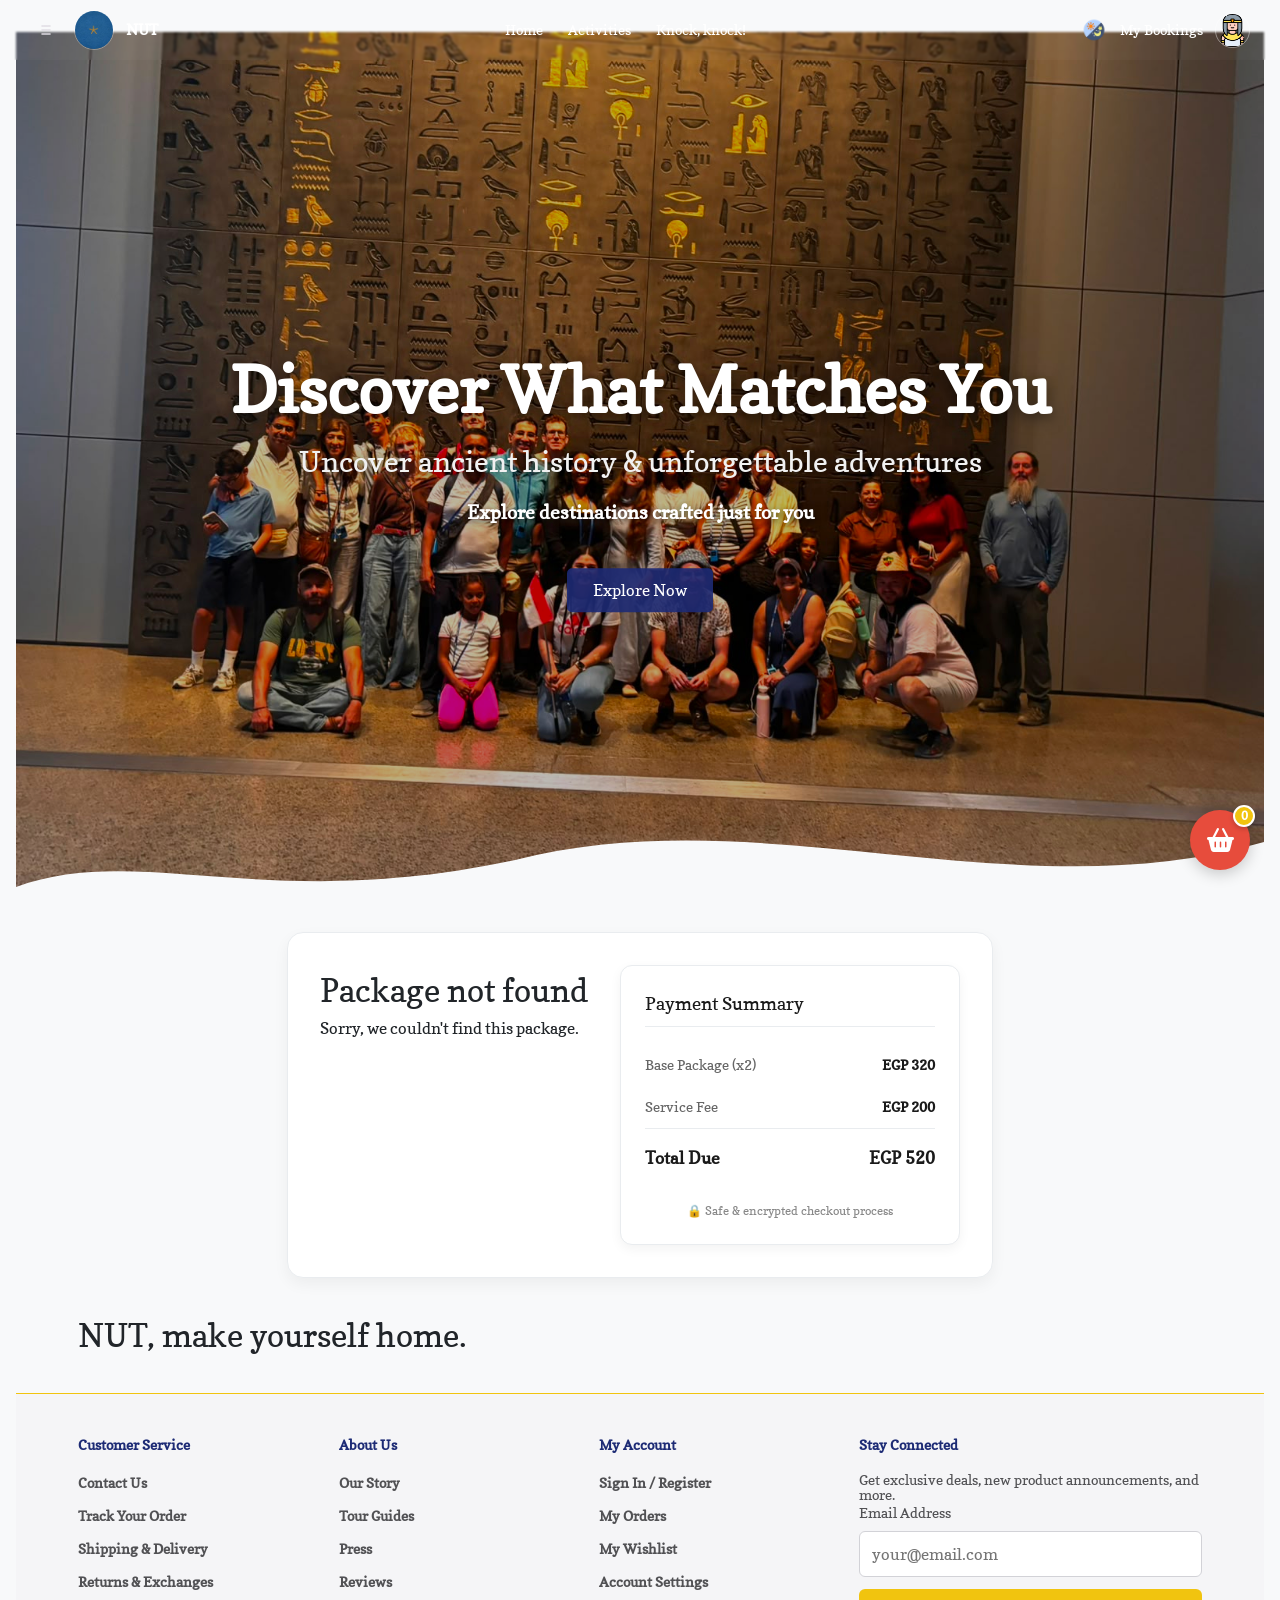
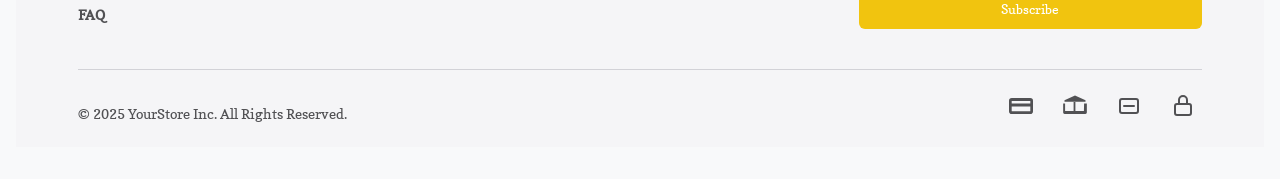
==== package-details.html @ d01fa281 "Initial commit" ====
<!DOCTYPE html>
<html lang="en">
<head>
        <!--Here is the responsive code-->
    <meta charset="UTF-8">
    <meta name="description" content="Free Web tutorials">
    <meta name="keywords" content="HTML, CSS, JavaScript">
    <meta name="author" content="Rachel Saey">
    <meta name="viewport" content="width=device-width, initial-scale=1.0">

    <!--Here is the fonts code-->
    <link rel="preconnect" href="https://fonts.googleapis.com">
    <link rel="preconnect" href="https://fonts.gstatic.com" crossorigin>
    <link href="https://fonts.googleapis.com/css2?family=Copse&display=swap" rel="stylesheet">

    <!--Style sheet-->
        <link rel="icon" type="image/x-icon" href="icons/logo-icon.jpeg">
     <link rel="stylesheet" href="style/global.css">
     <link rel="stylesheet" href="style/home-nav-bar.css">
    <link rel="stylesheet" href="style/hero-section.css">
     <link rel="stylesheet" href="style/packages-details.css">
    <link rel="stylesheet" href="https://cdnjs.cloudflare.com/ajax/libs/font-awesome/6.4.0/css/all.min.css">
    
        <title>Destination</title>
</head>
<body>

<canvas id="starfield"></canvas>

<!--Navigation Bar-->
<nav class="nav-flex" id="mainNav">
    <div class="left-section">
        <div class="side-bar">
            <img class="js-sided-bar" src="icons/side-bar-icon - Copy.png" alt="bar icon">
            <img title="glimmers" src="icons/logo-icon.jpeg" alt="logo icon">
            <a href="home.html"><p>NUT</p></a>
        </div>
        <div class="logo-image"></div>
    </div>

    <div class="middle-section">
        <ul class="middle-list">
            <a href="home.html"><li>Home</li></a>
            <a href="activities.html"><li>Activities</li></a>
            <li class="knock-knock">Knock, knock!</li>
        </ul>
    </div>

    <div class="right-section">
        <button class="theme-toggle" id="themeToggle" aria-label="Toggle theme">
            <span class="theme-icon">
                <img src="/images/dark-mood-images/icon/day-and-night.png" alt="theme icon">
            </span>
        </button>

        <p class="my-bookings">My Bookings</p>
        <div class="account">
            <i><img src="icons/egyptian.png" alt="profile-picture"></i>
        </div>
    </div>
</nav>

    <!--sided bar-->
<div class="sidebar-wrapper js-sidebar" id="sidebar">
    <div class="sidebar-top">
        <div class="sidebar-header">
            <h3>Menu</h3>
            <button class="close-sidebar-btn js-close-sidebar" id="closeSidebar">&times;</button>
        </div>
        <ul class="sidebar-links">
            <li><a href="home.html">Home</a></li>
            <li><a href="activities.html">Activities</a></li>
            <li><a href="contact.html">Contact</a></li>
            <li><a href="#">Knock, knock</a></li>
        </ul>
    </div>

    <div class="sidebar-bottom">
        <ul class="sidebar-links-bottom">
            <li><a href="#">Settings</a></li>
            <li><a href="#">Profile</a></li>
            <li><a href="#">Logout</a></li>
        </ul>
    </div>
</div>
<div class="sidebar-overlay" id="sidebarOverlay"></div>

<!-- Sub-page Hero Section -->
<div class="hero-section-container">
    <div class="hero-background-image packages-hero-bg"></div>
    <div class="hero-image-overlay"></div>
    
    <div class="hero-content">
        <h1>Discover What Matches You</h1>
        <h2>Uncover ancient history & unforgettable adventures</h2>
        <p>Explore destinations crafted just for you</p>
        <button class="hero-explore-btn">
            Explore Now
        </button>
    </div>

    <!-- Wave Divider -->
<svg width="0" height="0" style="position: absolute;">
      <defs>
        <clipPath id="hero-wave-clip" clipPathUnits="objectBoundingBox">
          <path d="M 0,0 L 1,0 L 1,0.9 C 0.8,0.98 0.6,0.85 0.4,0.92 C 0.2,0.98 0.1,0.9 0,0.95 Z" />
        </clipPath>
      </defs>
    </svg>
</div>

<div class="packages-details-container">
    
  <!-- Left Column: Main Package Content -->
  <main class="packages-main-content js-packages-main-content">

  </main>

  <!-- Right Column: Sticky Payment & Price Breakdown Sidebar -->
  <aside class="packages-sidebar">
    <div class="packages-payment-card">
      <h3>Payment Summary</h3>
      
      <table class="packages-payment-table">
        <tbody>
<tr>
    <td class="js-base-package">
        Base Package (x2)
    </td>

    <td class="amount js-base-price">
        EGP 320
    </td>
</tr>

<tr>
    <td>
        Service Fee
    </td>

    <td class="amount js-service-fee">
        EGP 200
    </td>
</tr>

<tfoot>
    <tr class="total-row">

        <td>
            Total Due
        </td>

        <td class="amount js-total-due">
            EGP 520
        </td>

    </tr>
</tfoot>
      </table>

      <p class="packages-payment-note">🔒 Safe & encrypted checkout process</p>
    </div>
  </aside>

</div>

<!--all pages footer-->
<main>
        <div class="container main-content">
            <h1>NUT, make yourself home.</h1>
        </div>
    </main>

<footer class="footer-ecom" role="contentinfo">
    <div class="container">
        <div class="footer-ecom__main">
            <div class="footer-ecom__links">
                <h3 class="footer-ecom__heading">Customer Service</h3>
                <ul>
                    <li><a href="#">Contact Us</a></li>
                    <li><a href="#">Track Your Order</a></li>
                    <li><a href="#">Shipping & Delivery</a></li>
                    <li><a href="#">Returns & Exchanges</a></li>
                    <li><a href="#">FAQ</a></li>
                </ul>
            </div>
            <div class="footer-ecom__links">
                <h3 class="footer-ecom__heading">About Us</h3>
                <ul>
                    <li><a href="#">Our Story</a></li>
                    <li><a href="#">Tour Guides</a></li>
                    <li><a href="#">Press</a></li>
                    <li><a href="#">Reviews</a></li>
                </ul>
            </div>
            <div class="footer-ecom__links">
                <h3 class="footer-ecom__heading">My Account</h3>
                <ul>
                    <li><a href="#">Sign In / Register</a></li>
                    <li><a href="#">My Orders</a></li>
                    <li><a href="#">My Wishlist</a></li>
                    <li><a href="#">Account Settings</a></li>
                </ul>
            </div>
            <div class="footer-ecom__newsletter">
                <h3 class="footer-ecom__heading">Stay Connected</h3>
                <p>Get exclusive deals, new product announcements, and more.</p>
                <form class="footer-ecom__newsletter-form">
                    <label for="newsletter-email">Email Address</label>
                    <input type="email" id="newsletter-email" class="footer-ecom__newsletter-input" placeholder="your@email.com">
                    <button type="submit" class="footer-ecom__newsletter-button">Subscribe</button>
                </form>
            </div>
        </div>
        <div class="footer-ecom__bottom">
            <p class="footer-ecom__copyright">&copy; 2025 YourStore Inc. All Rights Reserved.</p>
            <div class="footer-ecom__payment-icons" aria-label="Accepted payment methods">
                <ul>
                    <li><svg role="img" viewBox="0 0 24 24" xmlns="http://www.w3.org/2000/svg"><title>Credit Card</title><path d="M21.18,3.93H2.82A2.82,2.82,0,0,0,0,6.75v10.5A2.82,2.82,0,0,0,2.82,20.07H21.18A2.82,2.82,0,0,0,24,17.25V6.75A2.82,2.82,0,0,0,21.18,3.93Zm-18.36,3H21.18a.14.14,0,0,1,.14.14V9.6H2.68V7.07A.14.14,0,0,1,2.82,6.93Zm18.36,10.32H2.82a.14.14,0,0,1-.14-.14V12.42H21.32v4.69A.14.14,0,0,1,21.18,17.25Z"/></svg></li>
                    <li><svg role="img" viewBox="0 0 24 24" xmlns="http://www.w3.org/2000/svg"><title>Bank Transfer</title><path d="M12,1.5,1.5,6.23v1.44H22.5V6.23Zm8.91,15.5H12.4v-9H10.6v9H2.09V9.6H.15v9a1.44,1.44,0,0,0,1.44,1.44H22.41a1.44,1.44,0,0,0,1.44-1.44v-9H21.09Z"/></svg></li>
                    <li><svg role="img" viewBox="0 0 24 24" xmlns="http://www.w3.org/2000/svg"><title>Digital Wallet</title><path d="M19,4H5A3,3,0,0,0,2,7V17a3,3,0,0,0,3,3H19a3,3,0,0,0,3-3V7A3,3,0,0,0,19,4Zm1,13a1,1,0,0,1-1,1H5a1,1,0,0,1-1-1V7A1,1,0,0,1,5,6H19a1,1,0,0,1,1,1Z M17,11H7a1,1,0,0,0,0,2H17a1,1,0,0,0,0-2Z"/></svg></li>
                    <li><svg role="img" viewBox="0 0 24 24" xmlns="http://www.w3.org/2000/svg"><title>Secure Payment</title><path d="M18,9H17V6A5,5,0,0,0,7,6V9H6a3,3,0,0,0-3,3v7a3,3,0,0,0,3,3H18a3,3,0,0,0,3-3V12A3,3,0,0,0,18,9ZM9,6a3,3,0,0,1,6,0V9H9Zm10,13a1,1,0,0,1-1,1H6a1,1,0,0,1-1-1V12a1,1,0,0,1,1-1H18a1,1,0,0,1,1,1Z"/></svg></li>
                </ul>
            </div>
        </div>
    </div>
</footer>

  <!--float cart-->
    <div class="floating-cart">
        <i class="fa-solid fa-basket-shopping"></i>
        <span class="cart-badge">0</span>
    </div>
    <script type="module" src="scripts/main.js"></script>
    <script type="module" src="scripts/package-details.js"></script>
</body>
</html>
---- style/global.css ----
* {
    margin: 0;
    padding: 0;
    box-sizing: border-box;
    font-family: "Copse", serif;
    font-weight: 400;
    font-style: normal;
}

*, *:before, *:after {
    box-sizing: inherit;
}

html {
    scroll-behavior: smooth;
}

body {
    margin: 0;
    padding: 0;
    overflow-x: hidden;
    display: flex;
    flex-direction: column;
    min-height: 100vh;
    background-color: #fff;
}
#starfield {
  position: fixed;
  top: 0;
  left: 0;
  width: 100%;
  height: 100%;
  z-index: -1;
  pointer-events: none;
  opacity: 0; 
  transition: opacity 0.4s ease; 
}

body.dark-theme #starfield {
  opacity: 1;
}

.content {
  position: relative;
  z-index: 1;
  text-align: center;
  margin-top: 20%;
}
body.dark-theme {
    background-color: #333;
}
body, html {
    max-width: 100%;
    overflow-x: hidden;
}

:root {
    --title-color: #333;
    --title-weight: 700;
    --button-bg: #f1c40f;
    --text-color: #515154;
    --offer-color: rgb(235, 90, 90);
    --title-size: clamp(1.3rem, 4vw, 2rem);
    --price-place: #1d2b75;
    }
        

a {
    text-decoration: none;
    transition: color 0.3s ease;
    font-weight: 700;
}


/* Floating Cart Container */
.floating-cart {
    position: fixed;
    bottom: 30px;      
    right: 30px;       
    width: 60px;
    height: 60px;
    background-color: #e74c3c; 
    border-radius: 50%;        
    display: flex;
    align-items: center;
    justify-content: center;
    box-shadow: 0 4px 15px rgba(0, 0, 0, 0.2);
    cursor: pointer;
    z-index: 9999;             
    transition: all 0.3s ease;
}


.floating-cart i {
    color: #ffffff;
    font-size: 1.5rem;
}

.cart-badge {
    position: absolute;
    top: -5px;     
    right: -5px;  
    background-color: var(--button-bg); 
    color: #ffffff;
    font-size: 0.75rem;
    font-weight: bold;
    min-width: 22px;
    height: 22px;
    border-radius: 50%;
    display: flex;
    align-items: center;
    justify-content: center;
    padding: 2px;
    box-sizing: border-box;
    border: 2px solid #ffffff; 
    box-shadow: 0 2px 5px rgba(0,0,0,0.2);
}


.floating-cart:hover {
    transform: scale(1.1);
    background-color: #c0392b; 
}

/*side bar*/
.sidebar-wrapper {
    position: fixed;
    top: 0;
    left: 0;
    width: 280px;
    height: 100vh;
    background-color: #ffffff;
    opacity: 0.9;
    box-shadow: 4px 0 15px rgba(0, 0, 0, 0.1);
    z-index: 2000; 
    display: none; 
    flex-direction: column;
    justify-content: space-between; 
    box-sizing: border-box;
    transition: all 0.3s ease;
}


.sidebar-header {
    display: flex;
    justify-content: space-between;
    align-items: center;
    padding: 20px;
    border-bottom: 1px solid #f0f0f0;
}

.sidebar-header h3 {
    margin: 0;
    color: #1d2b75; 
    font-size: 1.2rem;
}

.close-sidebar-btn {
    background: none;
    border: none;
    font-size: 1.8rem;
    color: #555;
    cursor: pointer;
    transition: color 0.2s;
}
.close-sidebar-btn:hover {
    color: rgb(235, 90, 90);
}


.sidebar-links, .sidebar-links-bottom {
    list-style: none;
    padding: 0;
    margin: 0;
}

.sidebar-links {
    padding: 15px 0;
    max-height: calc(100vh - 250px);
    overflow-y: auto; 
}

.sidebar-links li a, .sidebar-links-bottom li a {
    display: block;
    padding: 12px 25px;
    text-decoration: none;
    color: #555;
    font-weight: 500;
    font-size: 0.95rem;
    transition: all 0.2s ease;
}


.sidebar-links li a:hover, .sidebar-links-bottom li a:hover {
    background-color: #f9f9f9;
    color: #f1c40f; 
    padding-left: 30px; 
}


.sidebar-bottom {
    padding: 15px 0;
    border-top: 1px solid #f0f0f0;
    background-color: #fcfcfc; 
}


.sidebar-wrapper.active {
    display: flex; 
}


.sidebar-overlay {
    position: fixed;
    top: 0;
    left: 0;
    width: 100vw;
    height: 100vh;
    background-color: rgba(0, 0, 0, 0.4);
    z-index: 1999; 
    display: none;
}
.sidebar-overlay.active {
    display: block;
}

/*footer*/
    :root {
            --footer-bg: #f5f5f7;
            --footer-text: #515154;
            --footer-heading: #1d2b75;
            --footer-link-hover: #f1c40f;
            --footer-border: #d2d2d7;
            --form-button-bg: #f1c40f;
            --form-button-text: #ffffff;
        }
        
    main {
            flex-grow: 1;
        }


    .container {
            width: 90%;
            max-width: 1200px;
            margin-left: auto;
            margin-right: auto;
        }

        .main-content {
            padding: 2rem 0;
        }
        .container p {
            margin-top: 10px;
            line-height: 15px;
        }

        /* FOOTER STYLES START HERE */
        
        .footer-ecom {
            background-color: var(--footer-bg);
            color: var(--footer-text);
            font-size: 0.875rem;
            line-height: 1.5;
            padding-top: 2.5rem;
            border-top: 1px solid #f1c40f;
        }

        .footer-ecom__main {
            display: grid;
            grid-template-columns: 1fr;
            gap: 2rem;
            padding-bottom: 2.5rem;
            border-bottom: 1px solid var(--footer-border);
        }
        
        .footer-ecom__heading {
            color: var(--footer-heading);
            font-size: 0.9rem;
            font-weight: 600;
            margin: 0 0 1rem 0;
        }
        
        .footer-ecom__links ul { margin: 0; padding: 0; list-style: none; }
        .footer-ecom__links li:not(:last-child) { margin-bottom: 0.75rem; }
        .footer-ecom__links a { color: var(--footer-text); text-decoration: none; }
        .footer-ecom__links a:hover { color: var(--footer-link-hover); text-decoration: underline; }
        
        .footer-ecom__newsletter-form { display: flex; flex-direction: column; }
        .footer-ecom__newsletter-input {
            width: 100%;
            padding: 0.75rem;
            border: 1px solid var(--footer-border);
            border-radius: 6px;
            font-size: 1rem;
            margin: 0.5rem 0 0.75rem 0;
            box-sizing: border-box;
        }
        .footer-ecom__newsletter-button {
            background-color: var(--form-button-bg);
            color: var(--form-button-text);
            border: none;
            padding: 0.75rem;
            border-radius: 6px;
            font-weight: 500;
            cursor: pointer;
            transition: opacity 0.2s;
        }
        .footer-ecom__newsletter-button:hover { opacity: 0.85; }

        .footer-ecom__bottom {
            padding: 1.5rem 0;
            display: flex;
            flex-direction: column;
            align-items: center;
            gap: 1.5rem;
        }
        
        .footer-ecom__copyright { margin: 0; text-align: center; }
        
        .footer-ecom__payment-icons ul {
            margin: 0;
            padding: 0;
            list-style: none;
            display: flex;
            flex-wrap: wrap;
            justify-content: center;
            gap: 1rem;
        }

        .footer-ecom__payment-icons svg {
            height: 24px;
            width: 38px;
            fill: currentColor; 
        }

/*slide buttons*/
.view-all-link {
    text-decoration: none;
    color: #f1c40f;
    font-weight: 600;
    font-size: clamp(0.75rem, 2.2vw, 0.95rem); 
    transition: color 0.3s ease;
    white-space: nowrap;
}

.view-all-link:hover {
    color: #d4ac0d;
}

.view-all-link p {
    margin: 0;
}

.arrow-btn {
    background-color: #1d2b75; 
    color: #fff;
    border: none;
    width: 32px; 
    height: 32px;
    border-radius: 50%;
    cursor: pointer;
    display: flex;
    align-items: center;
    justify-content: center;
    transition: background-color 0.3s ease, transform 0.2s ease;
    font-size: 0.85rem;
    flex-shrink: 0;
}

.arrow-btn:hover {
    background-color: #f1c40f; 
    color: #121212;
    transform: scale(1.05);
}

.arrow-btn:active {
    transform: scale(0.95);
}


/* ==========================================
   DARK MODE - FLOATING CART, SIDEBAR & FOOTER
========================================== */

/* 1. FLOATING CART DARK MODE */
body.dark-theme .floating-cart {
    background-color: #1d2b75;
    box-shadow: 0 6px 20px rgba(0, 0, 0, 0.7);
}

body.dark-theme .floating-cart i {
    color: #f1c40f;
}

body.dark-theme .floating-cart:hover {
    background-color: #f8dd71;
    box-shadow: 0 8px 25px rgba(241, 196, 15, 0.35);

}
body.dark-theme .floating-cart:hover i {
    color: #1d2b75;
}

body.dark-theme .cart-badge {
    background-color: #1d2b75;
    color: #f1c40f;
    border: 2px solid #f1c40f;
}


body.dark-theme .sidebar-wrapper {
    background-color: #121212;
    opacity: 0.98;
    box-shadow: 6px 0 25px rgba(0, 0, 0, 0.8);
    border-right: 1px solid rgba(255, 255, 255, 0.08);
}

body.dark-theme .sidebar-header {
    border-bottom: 1px solid rgba(255, 255, 255, 0.08);
}

body.dark-theme .sidebar-header h3 {
    color: #ffffff; 
}

body.dark-theme .close-sidebar-btn {
    color: #a0a0a0;
}

body.dark-theme .close-sidebar-btn:hover {
    color: #e74c3c;
}

body.dark-theme .sidebar-links li a, 
body.dark-theme .sidebar-links-bottom li a {
    color: #b3b3b3;
}

body.dark-theme .sidebar-links li a:hover, 
body.dark-theme .sidebar-links-bottom li a:hover {
    background-color: #1e1e1e;
    color: #f1c40f;
}

body.dark-theme .sidebar-bottom {
    border-top: 1px solid rgba(255, 255, 255, 0.08);
    background-color: #0d0d0d;
}

body.dark-theme .sidebar-overlay {
    background-color: rgba(0, 0, 0, 0.75);
}

body.dark-theme {
    --footer-bg: #0a0a0a;        
    --footer-text: #a0a0a0;     
    --footer-heading: #ffffff;    
    --footer-link-hover: #f1c40f; 
    --footer-border: #1f1f1f;      
    --form-button-bg: #f1c40f;    
    --form-button-text: #121212;
}
body.dark-theme .main-content {
    color: #fff;
    background-color: #333;
    padding-top: 0;
    padding-bottom: 20px;
}

body.dark-theme .footer-ecom {
    background-color: var(--footer-bg);
    color: var(--footer-text);
    border-top: 1px solid #f1c40f; 
}

body.dark-theme .footer-ecom__newsletter-input {
    background-color: #181818;
    border: 1px solid #2a2a2a;
    color: #ffffff;
}

body.dark-theme .footer-ecom__newsletter-input:focus {
    outline: none;
    border-color: #f1c40f;
}

body.dark-theme .footer-ecom__newsletter-button {
    background-color: var(--form-button-bg);
    color: var(--form-button-text);
    font-weight: 700;
}

body.dark-theme .footer-ecom__newsletter-button:hover {
    background-color: #f8dd71;
    color: #fff; 
}

body.dark-theme .footer-ecom__payment-icons {
    color: #a0a0a0;
}

body.dark-theme .view-all-link {
    color: #f1c40f;
}

body.dark-theme .view-all-link:hover {
    color: #f39c12;
}

body.dark-theme .arrow-btn {
    background-color: #1e1e1e;
    color: #f1c40f;
    border: 1px solid #3d3d3d;
}

body.dark-theme .arrow-btn:hover {
    background-color: #f1c40f;
    color: #121212;
}

@media (max-width: 480px) {
    .arrow-btn {
        width: 28px;
        height: 28px;
        font-size: 0.75rem;
    }
}

@media (min-width: 600px) {
            .footer-ecom__main { grid-template-columns: repeat(2, 1fr); }
        }
        
@media (min-width: 992px) {
            .footer-ecom__main { grid-template-columns: 1fr 1fr 1fr 1.5fr; }
            .footer-ecom__bottom { flex-direction: row; justify-content: space-between; }
        }
---- style/home-nav-bar.css ----
.nav-flex {
    display: flex;
    justify-content: space-between;
    align-items: center; 
    padding: 10px 30px; 
    background-color:  rgba(255, 255, 255, 0.03);
    backdrop-filter: blur(1px);
    -webkit-backdrop-filter: blur(4px);
    position: fixed; 
    top: 0;
    left: 0;
    right: 0;
    z-index: 1000;
    transition: background-color 0.4s ease, padding 0.4s ease, box-shadow 0.4s ease; 
}

.nav-flex p,
.nav-flex ul,
.nav-flex li,
.nav-flex a {
    margin: 0;
    padding: 0;
    line-height: 1;
    text-decoration: none;
}
.side-bar p:hover{
    color: #f1c40f;
}
.left-section, 
.middle-section, 
.right-section,
.side-bar,
.middle-list {
    display: flex;
    align-items: center;
    gap: 12px;
}


.nav-flex .middle-list li,
.nav-flex .right-section p {
    color: #ffffff; 
    transition: color 0.3s ease;
}

.side-bar p {
    color: #ffffff;
    font-weight: bold;
    font-size: 0.95rem;
    transition: color 0.3s ease;
}

.left-section p:hover {
    color: #f1c40f;
}

.middle-list {
    list-style: none;
    gap: 25px;
}

.middle-list li {
    font-weight: 500;
    font-size: 0.9rem; 
    cursor: pointer;
}

.middle-list li:hover {
    color: #f1c40f !important;
}

.right-section p {
    font-weight: 500;
    font-size: 0.9rem; 
    cursor: pointer;
}


.side-bar img,
.account img,
.theme-toggle img {
    display: block; 
}

.side-bar img[alt="bar icon"] {
    width: 32px;
    height: auto;
    cursor: pointer;
}

.side-bar img[alt="logo icon"] {
    width: 40px;        
    height: 40px;       
    border-radius: 50%;
    object-fit: cover;
    border: 1px solid rgba(255, 255, 255, 0.3); 
}

.account img {
    width: 35px;
    height: 35px;
    border-radius: 50%;
    object-fit: cover;
    border: 1.5px solid rgba(255, 255, 255, 0.4);
    cursor: pointer;
}

.theme-toggle {
    background: transparent;
    border: none;
    cursor: pointer;
    padding: 0;
    display: flex;
    align-items: center;
    justify-content: center;
    transition: transform 0.2s ease;
}

.theme-toggle img {
    width: 28px;
    height: 28px;
    object-fit: contain;
}

.theme-toggle:hover {
    transform: scale(1.1);
}

/* ==========================================
Light Mode - Scrolled & Sticky States
   ========================================== */
.nav-flex.scrolled,
.nav-flex.sticky {
    background-color: #ffffff; 
    box-shadow: 0 4px 12px rgba(0, 0, 0, 0.08);
    padding: 10px 24px;
    backdrop-filter: none;
}

.nav-flex.scrolled .side-bar p,
.nav-flex.sticky .side-bar p {
    color: #1d2b75;
}

.nav-flex.scrolled .middle-list li,
.nav-flex.sticky .middle-list li {
    color: #555;
}

.nav-flex.scrolled .right-section p,
.nav-flex.sticky .right-section p {
    color: #333;
}

.nav-flex.scrolled .side-bar img[alt="logo icon"],
.nav-flex.scrolled .account img,
.nav-flex.sticky .side-bar img[alt="logo icon"],
.nav-flex.sticky .account img {
    border-color: #ddd; 
}

/* إعداد الرابط ليكون النقطة المرجعية للـ Tooltip */
.nav-links li a {
  position: relative;
  text-decoration: none;
  color: #fff;
  padding: 8px 12px;
  display: inline-block;
}

/* ==========================================
 DARK MODE STYLES (body.dark-theme)
   ========================================== */
body.dark-theme .nav-flex {
    background-color: transparent;
}

body.dark-theme .nav-flex.sticky {
    background-color: #494949!important;
    box-shadow: 0 4px 15px rgba(0, 0, 0, 0.5);
}

body.dark-theme .nav-flex .side-bar p,
body.dark-theme .nav-flex .middle-list li,
body.dark-theme .nav-flex .right-section p {
    color: #e0e0e0;
}

body.dark-theme .nav-flex.scrolled,
body.dark-theme .nav-flex .sticky {
    background-color: #121829 !important;
    box-shadow: 0 4px 15px rgba(0, 0, 0, 0.5);
}

body.dark-theme .nav-flex.scrolled .side-bar p,
body.dark-theme .nav-flex.sticky .side-bar p {
    color: #f4f5f8;
    text-shadow: 0 4px 14px rgba(30, 83, 168, 0.3);
}

body.dark-theme .nav-flex.scrolled .middle-list li,
body.dark-theme .nav-flex.sticky .middle-list li {
    color: #cccccc;
}

body.dark-theme .nav-flex.scrolled .right-section p,
body.dark-theme .nav-flex.sticky .right-section p {
    color: #e0e0e0;
}

body.dark-theme .side-bar img[alt="logo icon"],
body.dark-theme .account img {
    border-color: #333d5a;
}

@media (max-width: 1080px) and (min-width: 641px) {
    .nav-flex { 
        padding: 10px 16px; 
    }
    .left-section, 
    .middle-section, 
    .right-section { 
        gap: 10px; 
    }
    .middle-list a { 
        display: none !important; 
    }
    .middle-list .knock-knock { 
        display: block !important; 
        font-size: 0.85rem; 
    }
    .side-bar p, 
    .right-section p { 
        font-size: 0.85rem; 
    }
    .side-bar img[alt="logo icon"] { 
        width: 32px; 
        height: 32px; 
    }
    .account img { 
        width: 30px; 
        height: 30px; 
    }
    .theme-toggle img { 
        width: 25px; 
        height: 25px; 
    }
}

@media (max-width: 640px) {
    .nav-flex { 
        padding: 8px 10px; 
    }
    .left-section, 
    .middle-section, 
    .right-section { 
        gap: 6px; 
    }
    .side-bar { 
        gap: 5px; 
    }
    .middle-list a { 
        display: none !important; 
    }
    .side-bar p { 
        font-size: 0.75rem; 
    }
    .middle-list .knock-knock { 
        font-size: 0.75rem; 
    }
    .right-section p { 
        font-size: 0.7rem; 
    }
    .side-bar img[alt="logo icon"] { 
        width: 26px; 
        height: 26px; 
    }
    .account img, 
    .theme-toggle img { 
        width: 24px; 
        height: 24px; 
    }
}
---- style/hero-section.css ----
.hero-section-container {
    width: 100%;
    height: 100vh; 
    margin-top: 0; 
    margin-bottom: 0;
    position: relative;
    overflow: hidden;
    z-index: 1;
    clip-path: url(#hero-wave-clip);
    -webkit-clip-path: url(#hero-wave-clip);
}

.hero-background-image {
    width: 100%;
    height: 100%;
    background-size: cover;
    background-position: center center;
    background-attachment: scroll;
    filter: saturate(1.3); 
    transition: transform 2.5s cubic-bezier(0.16, 1, 0.3, 1); 
}


.destinations-hero-bg {
    background-image: url('/images/destinations/destination-img.png');
}
.packages-hero-bg {
    background-image: url('/images/Packages/packages.jpeg');   
}
.rent-hero-bg {
    background-image: url('/images/to-rent/Egy-mono.png');
}
.offers-hero-bg {
    background-image: url('/images/offers.jfif');
}
.activities-hero-bg {
    background-image: url('/images/activities/food-image.png');
}
.hero-image-overlay {
    position: absolute;
    top: 0;
    left: 0;
    width: 100%;
    height: 100%;
    background-color: rgba(105, 105, 105, 0.45); 
    mix-blend-mode: multiply; 
    transition: opacity 0.3s ease; 
    z-index: 1;
}

.hero-content {
    position: absolute;
    top: 50%;
    left: 50%;
    transform: translate(-50%, -50%);
    text-align: center;
    color: #ffffff; 
    z-index: 2; 
    width: 90%;
    max-width: 900px;
}

.hero-content h1 {
    font-size: clamp(2.2rem, 5vw, 4.2rem); 
    margin: 0 0 10px 0;
    font-weight: 800;
    text-shadow: 0 4px 15px rgba(0, 0, 0, 0.5);
    line-height: 1.2;
}

.hero-content h2 {
    font-size: clamp(1.1rem, 2.5vw, 1.8rem);
    margin: 0 0 12px 0;
    font-weight: 500;
    color: #f1f1f1;
    text-shadow: 0 2px 8px rgba(0, 0, 0, 0.5);
}

.hero-content p {
    font-size: clamp(0.95rem, 1.8vw, 1.2rem);
    margin: 0 0 20px 0;
    color: #fff; 
    font-weight: 600;
    text-shadow: 0 2px 6px rgba(0, 0, 0, 0.6);
}

.hero-explore-btn {
    background-color: rgba(29, 43, 117, 0.9); 
    color: #ffffff;
    border: none;
    padding: 12px 26px;
    font-size: 1rem;
    cursor: pointer;
    border-radius: 5px;
    margin-top: 20px;
    transition: background-color 0.3s, transform 0.3s;
}

.hero-explore-btn:hover {
    background-color: rgba(29, 43, 117, 0.10); 
    transform: translateY(-2px);
}

.hero-wave-bottom {
    position: absolute;
    bottom: -1px; 
    left: 0;
    width: 100%;       
    height: 90px;      
    z-index: 3; 
    pointer-events: none; 
}

.hero-wave-path {
    fill: #ffffff; 
    transition: fill 0.3s ease;
}

body.dark-theme .hero-image-overlay {
    background-color: rgba(80, 79, 79, 0.65);
}


body.dark-theme .hero-wave-path {
    fill: #333; 
}

body.dark-theme .hero-content h2 {
    color: #e0e0e0;
}

body.dark-theme .hero-explore-btn {
    background-color: #234c8d; 
    color: #ffffff;
    box-shadow: 0 4px 14px rgba(59, 130, 246, 0.3);
}

body.dark-theme .hero-explore-btn:hover {
    background-color: #2563eb;
    color: #ffffff;
}

@media (max-width: 768px) {
    .hero-section-container {
        height: 100vh; 
    }

    .hero-wave-bottom {
        height: 50px; 
    }

    .hero-explore-btn {
        padding: 12px 28px;
        font-size: 0.95rem;
    }
}
---- style/packages-details.css ----
/* --- CSS Reset & Base Vars --- */
* {
  box-sizing: border-box;
  margin: 0;
  padding: 0;
}

body {
  background-color: #f8f9fa;
  color: #212529;
  line-height: 1.6;
  padding: 2rem 1rem;
  transition: background-color 0.3s ease, color 0.3s ease;
}

/* --- Light Mode Default Styles --- */
.packages-details-container {
  max-width: 1100px;
  margin: 0 auto;
  display: grid;
  grid-template-columns: 1fr 340px;
  gap: 2rem;
  background-color: #ffffff;
  border: 1px solid #e9ecef;
  border-radius: 16px;
  padding: 2rem;
  box-shadow: 0 6px 15px rgba(0, 0, 0, 0.05);
  transition: all 0.3s ease;
}

/* Header & Titles */
.packages-header-bar {
  display: flex;
  align-items: center;
  justify-content: space-between;
  gap: 1.25rem;
  margin-bottom: 0.75rem;
}

.packages-title {
  font-size: 1.75rem;
  font-weight: 700;
  color: #1a1a1a;
  margin: 0;
}

.packages-price-box {
  display: flex;
  align-items: baseline;
  gap: 0.5rem;
  background-color: #f8f9fa;
  padding: 0.5rem 1rem;
  border-radius: 12px;
  border: 1px solid #e9ecef;
}

.packages-old-price {
  font-size: 0.95rem;
  color: #888888;
  text-decoration: line-through;
}

.packages-new-price {
  font-size: 1.35rem;
  font-weight: 800;
  color: #1a1a1a;
}

/* Meta Bar */
.packages-meta-bar {
  display: flex;
  align-items: center;
  gap: 1.25rem;
  margin-bottom: 1.25rem;
  font-size: 0.95rem;
}

.packages-rating-bar {
  display: flex;
  align-items: center;
  gap: 0.4rem;
}

.packages-rating-bar .stars {
  color: #f1c40f;
}

.packages-rating-score {
  font-weight: 700;
  color: #1a1a1a;
}

.packages-rating-count {
  color: #666666;
}

.packages-duration-tag {
  background-color: #f1c40f;
  color: #000000;
  padding: 4px 10px;
  border-radius: 12px;
  font-size: 0.8rem;
  font-weight: 700;
  text-transform: uppercase;
}

/* Content Details */
.packages-description {
  color: #4a4a4a;
  font-size: 1.05rem;
  margin-bottom: 1.5rem;
}

/* Gallery Slider */
.packages-gallery-wrapper {
  width: 100%;
  border-radius: 12px;
  overflow: hidden;
  margin-bottom: 1.5rem;
  border: 1px solid #e9ecef;
}

.packages-slider {
  position: relative;
  width: 100%;
  height: 380px;
  background-color: #000;
}

.packages-slider img {
  width: 100%;
  height: 100%;
  object-fit: cover;
}

.packages-slider-controls {
  position: absolute;
  top: 50%;
  width: 100%;
  display: flex;
  justify-content: space-between;
  transform: translateY(-50%);
  padding: 0 1rem;
}

.packages-slider-btn {
  background: rgba(255, 255, 255, 0.9);
  color: #000;
  border: none;
  width: 36px;
  height: 36px;
  border-radius: 50%;
  cursor: pointer;
  font-weight: bold;
  transition: all 0.2s ease;
}

.packages-slider-btn:hover {
  background: #f1c40f;
  color: #000;
}

/* Itinerary Days */
.packages-itinerary {
  margin: 2rem 0;
}

.packages-itinerary h3 {
  font-size: 1.2rem;
  color: #1a1a1a;
  margin-bottom: 1rem;
}

.packages-day-card {
  background-color: #f8f9fa;
  border: 1px solid #e9ecef;
  border-radius: 12px;
  padding: 1.25rem;
  margin-bottom: 1rem;
}

.packages-day-header {
  display: flex;
  align-items: center;
  gap: 0.75rem;
  margin-bottom: 0.5rem;
}

.packages-day-badge {
  background-color: #1a1a1a;
  color: #f1c40f;
  font-size: 0.75rem;
  font-weight: 700;
  padding: 3px 8px;
  border-radius: 6px;
}

.packages-day-title {
  font-size: 1.1rem;
  color: #1a1a1a;
  margin: 0;
}

.packages-day-desc {
  color: #666666;
  font-size: 0.92rem;
  margin-bottom: 0.75rem;
}

.packages-destinations-chips {
  display: flex;
  flex-wrap: wrap;
  gap: 0.5rem;
}

.packages-chip {
  background-color: #ffffff;
  color: #1a1a1a;
  border: 1px solid #dcdcdc;
  font-size: 0.8rem;
  font-weight: 600;
  padding: 3px 10px;
  border-radius: 15px;
}

/* Include / Exclude Table */
.packages-table-wrapper {
  margin: 1.5rem 0;
}

.packages-table {
  width: 100%;
  border-collapse: collapse;
  border: 1px solid #e9ecef;
  border-radius: 12px;
  overflow: hidden;
  font-size: 0.95rem;
}

.packages-table th,
.packages-table td {
  padding: 0.75rem 1rem;
  text-align: left;
  border-bottom: 1px solid #e9ecef;
}

.packages-table .inc-head {
  background-color: #f0fdf4;
  color: #166534;
  width: 50%;
}

.packages-table .exc-head {
  background-color: #fef2f2;
  color: #991b1b;
  width: 50%;
}

.packages-table td {
  background-color: #ffffff;
  color: #333333;
}

/* Policies */
.packages-policies {
  background-color: #f8f9fa;
  padding: 1.25rem;
  border-radius: 12px;
  border: 1px dashed #ccc;
  margin-bottom: 2rem;
}

.packages-policies h3 {
  font-size: 1rem;
  color: #1a1a1a;
  margin-bottom: 0.5rem;
}

.packages-policies ul {
  padding-left: 1.25rem;
  font-size: 0.9rem;
  color: #666666;
}

/* Calculator Action Section */
.packages-calc-section {
  background-color: #f8f9fa;
  padding: 1.5rem;
  border-radius: 12px;
  border: 1px solid #e9ecef;
  display: flex;
  flex-wrap: wrap;
  align-items: center;
  justify-content: space-between;
  gap: 1rem;
}

.packages-select-group {
  display: flex;
  flex-direction: column;
  gap: 0.3rem;
}

.packages-select-group label {
  font-size: 0.85rem;
  font-weight: 600;
  color: #4a4a4a;
}

.packages-select {
  padding: 0.5rem 0.8rem;
  border: 1px solid #cccccc;
  border-radius: 8px;
  background-color: #ffffff;
  color: #1a1a1a;
  font-size: 0.95rem;
  outline: none;
}

.packages-calc-total {
  display: flex;
  flex-direction: column;
  text-align: right;
}

.packages-calc-total .label {
  font-size: 0.8rem;
  color: #777777;
}

.packages-calc-total .amount {
  font-size: 1.4rem;
  font-weight: 800;
  color: #1a1a1a;
}

.packages-action-btn {
  background-color: #1a1a1a;
  color: #f1c40f;
  border: none;
  padding: 12px 20px;
  font-size: 0.95rem;
  font-weight: 700;
  border-radius: 25px;
  cursor: pointer;
  width: 100%;
  margin-top: 0.5rem;
  box-shadow: 0 4px 10px rgba(0, 0, 0, 0.15);
  transition: all 0.3s ease;
}

.packages-action-btn:hover {
  background-color: #f1c40f;
  color: #000000;
  transform: scale(1.01);
}

/* Sidebar Payment Card */
.packages-sidebar {
  position: sticky;
  top: 1.5rem;
  height: fit-content;
}

.packages-payment-card {
  background-color: #ffffff;
  border: 1px solid #e9ecef;
  border-radius: 12px;
  padding: 1.5rem;
  box-shadow: 0 4px 12px rgba(0, 0, 0, 0.05);
}

.packages-payment-card h3 {
  font-size: 1.1rem;
  color: #1a1a1a;
  margin-bottom: 1rem;
  padding-bottom: 0.5rem;
  border-bottom: 1px solid #e9ecef;
}

.packages-payment-table {
  width: 100%;
  border-collapse: collapse;
  font-size: 0.9rem;
}

.packages-payment-table td {
  padding: 0.6rem 0;
  color: #666666;
}

.packages-payment-table .amount {
  text-align: right;
  font-weight: 600;
  color: #1a1a1a;
}

.packages-payment-table tfoot .total-row td {
  padding-top: 1rem;
  border-top: 1px solid #e9ecef;
  font-weight: 800;
  font-size: 1.05rem;
  color: #1a1a1a;
}

.packages-payment-note {
  font-size: 0.75rem;
  color: #888888;
  text-align: center;
  margin-top: 1.25rem;
}


/* ==========================================
   DARK MODE - CONNECTED TO body.dark-theme
   ========================================== */
body.dark-theme {
  background-color: #333;
  color: #ffffff;
}

body.dark-theme .packages-details-container {
  background-color: #1e1e1e;
  border: 1px solid rgba(255, 255, 255, 0.12);
  box-shadow: 0 8px 25px rgba(0, 0, 0, 0.7);
}

body.dark-theme .packages-title,
body.dark-theme .packages-day-title,
body.dark-theme .packages-itinerary h3,
body.dark-theme .packages-policies h3,
body.dark-theme .packages-payment-card h3 {
  color: #ffffff;
}

body.dark-theme .packages-price-box {
  background-color: #121212;
  border-color: #333333;
}

body.dark-theme .packages-old-price {
  color: #777777;
}

body.dark-theme .packages-new-price {
  color: #f1c40f;
}

body.dark-theme .packages-rating-score {
  color: #ffffff;
}

body.dark-theme .packages-rating-count,
body.dark-theme .packages-description,
body.dark-theme .packages-day-desc,
body.dark-theme .packages-policies ul,
body.dark-theme .packages-select-group label,
body.dark-theme .packages-payment-table td {
  color: #b0b0b0;
}

body.dark-theme .packages-gallery-wrapper {
  border-color: #333333;
}

body.dark-theme .packages-slider-btn {
  background: rgba(0, 0, 0, 0.75);
  color: #ffffff;
  border: 1px solid rgba(255, 255, 255, 0.2);
}

body.dark-theme .packages-slider-btn:hover {
  background: #f1c40f;
  color: #000000;
}

body.dark-theme .packages-day-card {
  background-color: #121212;
  border-color: #2d2d2d;
}

body.dark-theme .packages-day-badge {
  background-color: #f1c40f;
  color: #000000;
}

body.dark-theme .packages-chip {
  background-color: #1e1e1e;
  color: #f1c40f;
  border-color: rgba(241, 196, 15, 0.3);
}

body.dark-theme .packages-table {
  border-color: #333333;
}

body.dark-theme .packages-table .inc-head {
  background-color: rgba(22, 101, 52, 0.3);
  color: #4ade80;
}

body.dark-theme .packages-table .exc-head {
  background-color: rgba(153, 27, 27, 0.3);
  color: #f87171;
}

body.dark-theme .packages-table td {
  background-color: #121212;
  color: #dcdcdc;
  border-bottom-color: #2d2d2d;
}

body.dark-theme .packages-policies {
  background-color: #121212;
  border-color: #333333;
}

body.dark-theme .packages-calc-section {
  background-color: #121212;
  border-color: #333333;
}

body.dark-theme .packages-select {
  background-color: #1e1e1e;
  color: #ffffff;
  border-color: #444444;
}

body.dark-theme .packages-calc-total .amount,
body.dark-theme .packages-payment-table .amount,
body.dark-theme .packages-payment-table tfoot .total-row td {
  color: #f1c40f;
}

body.dark-theme .packages-action-btn {
  background-color: #2d3436;
  color: #f1c40f;
  border: 1px solid rgba(241, 196, 15, 0.3);
  box-shadow: 0 4px 12px rgba(0, 0, 0, 0.4);
}

body.dark-theme .packages-action-btn:hover {
  background-color: #f1c40f;
  color: #000000;
  border-color: #f1c40f;
  box-shadow: 0 6px 15px rgba(241, 196, 15, 0.3);
}

body.dark-theme .packages-payment-card {
  background-color: #1e1e1e;
  border-color: #333333;
  box-shadow: 0 8px 20px rgba(0, 0, 0, 0.6);
}

body.dark-theme .packages-payment-card h3,
body.dark-theme .packages-payment-table tfoot .total-row td {
  border-color: #333333;
}

/* Responsive */
@media (max-width: 850px) {
  .packages-details-container {
    grid-template-columns: 1fr;
  }
  .packages-sidebar {
    position: static;
  }
}
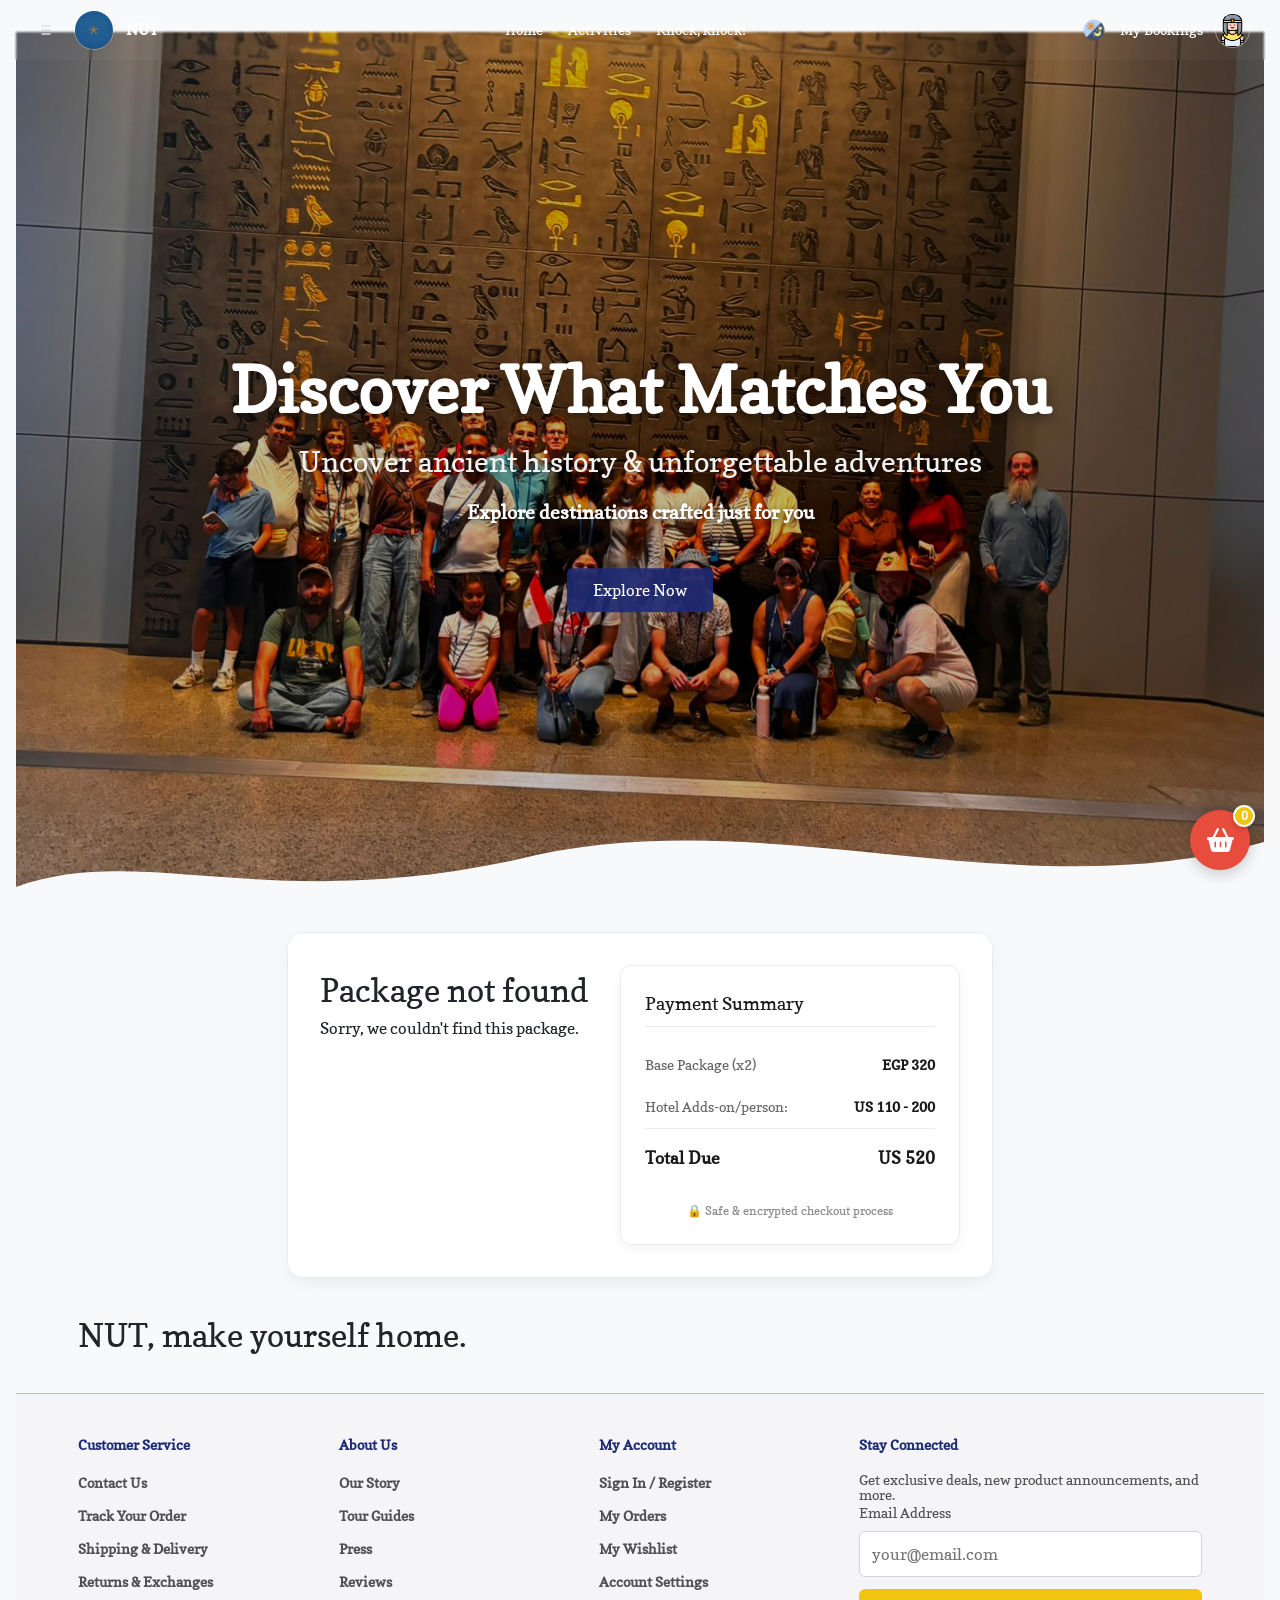
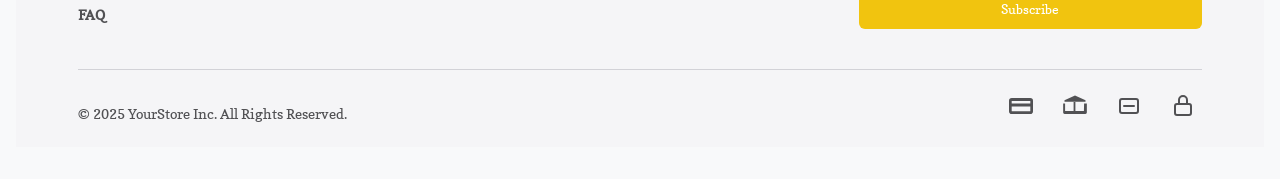
==== commit 3ef46127: "Update website" ====
--- a/package-details.html
+++ b/package-details.html
@@ -135,11 +135,11 @@
 
 <tr>
     <td>
-        Service Fee
+        Hotel Adds-on/person: 
     </td>
 
     <td class="amount js-service-fee">
-        EGP 200
+        US 110 - 200
     </td>
 </tr>
 
@@ -151,7 +151,7 @@
         </td>
 
         <td class="amount js-total-due">
-            EGP 520
+            US 520
         </td>
 
     </tr>
